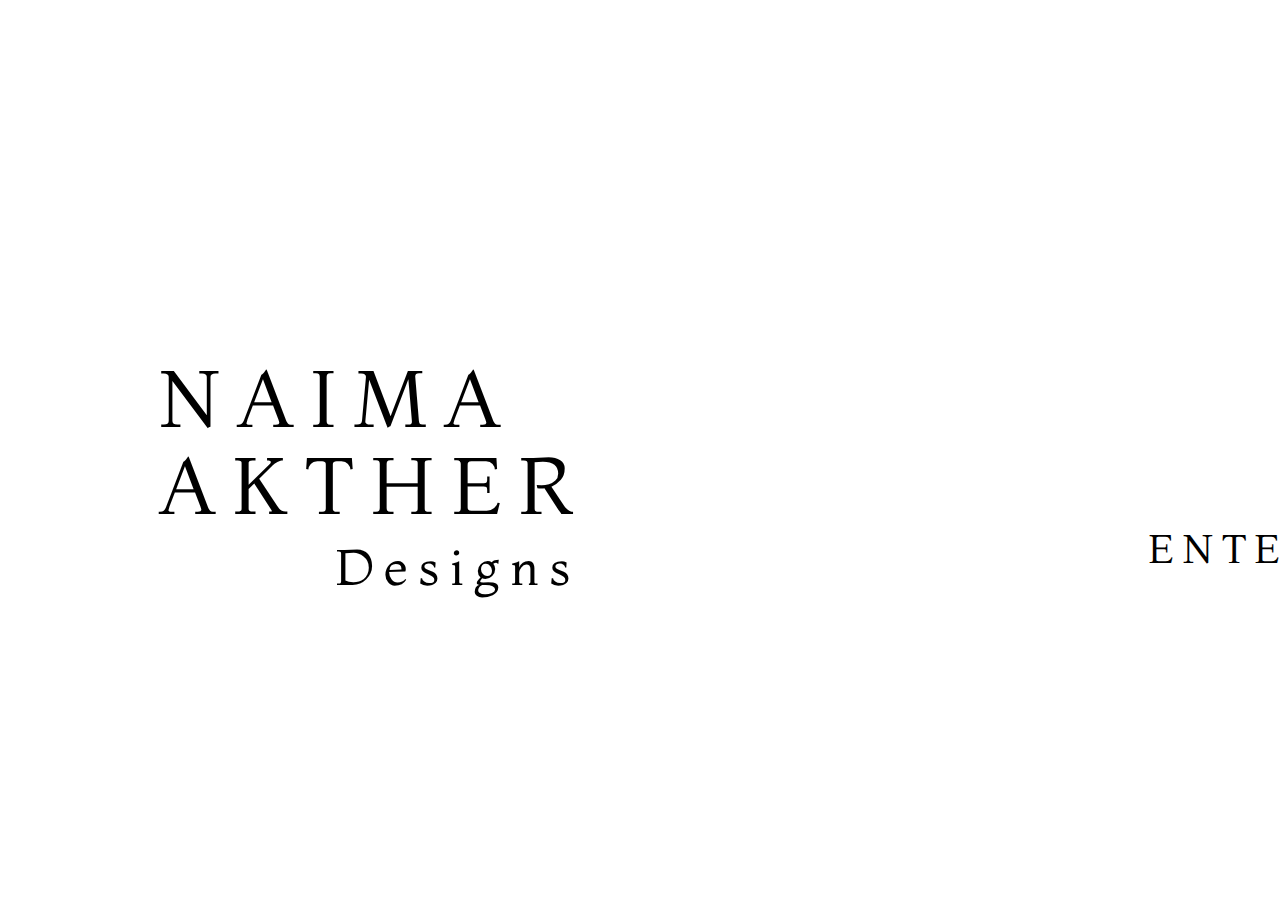
==== index.html @ 564a5c53 "Rename untitled1.html to index.html" ====
<!DOCTYPE html>
<html lang="en-GB">
  <head>
  <meta charset="utf-8">
  <title>NAIMA AKTHER</title>
  <link rel="stylesheet" type="text/css" href="styles.css">
  <link href="https://fonts.googleapis.com/css2?family=Montaga&display=swap" rel="stylesheet">
  </head>

  <body>
  	<header>
  		<h1>NAIMA AKTHER</h1>
  		<h2>Designs</h2>
  	</header>

<h3>
	<a href="designs.html">ENTER<span>&#9658;</span></a>
</h3>



  	
  </body>
  </html>
---- styles.css ----
body, header{
position: relative;
width: 1440px;
height: 700px;

background: #FFFFFF;
}

h1{
position: absolute;
width: 520px;
height: 219px;
left: 150px;
top: 293px;

font-family: Montaga;
font-style: normal;
font-weight: normal;
font-size: 80px;
line-height: 109.9%;
/* or 88px */

letter-spacing: 0.2em;

color: #000000;
}

h2{
position: absolute;
width: 486px;
height: 112px;
left: 327px;
top: 490px;

font-family: Montaga;
font-style: normal;
font-weight: normal;
font-size: 50px;
line-height: 109.9%;
/* or 55px */

letter-spacing: 0.2em;

color: #000000;
}

h3{
position: absolute;
width: 216px;
height: 64px;
left: 1140px;
top: 472px;

font-family: Montaga;
font-style: normal;
font-weight: normal;
font-size: 40px;
line-height: 109.9%;
/* or 44px */

letter-spacing: 0.2em;

}

h3 a{
text-decoration: none;
color: black;
}

span{
font-size: 60px;
margin-left: 20px;
}
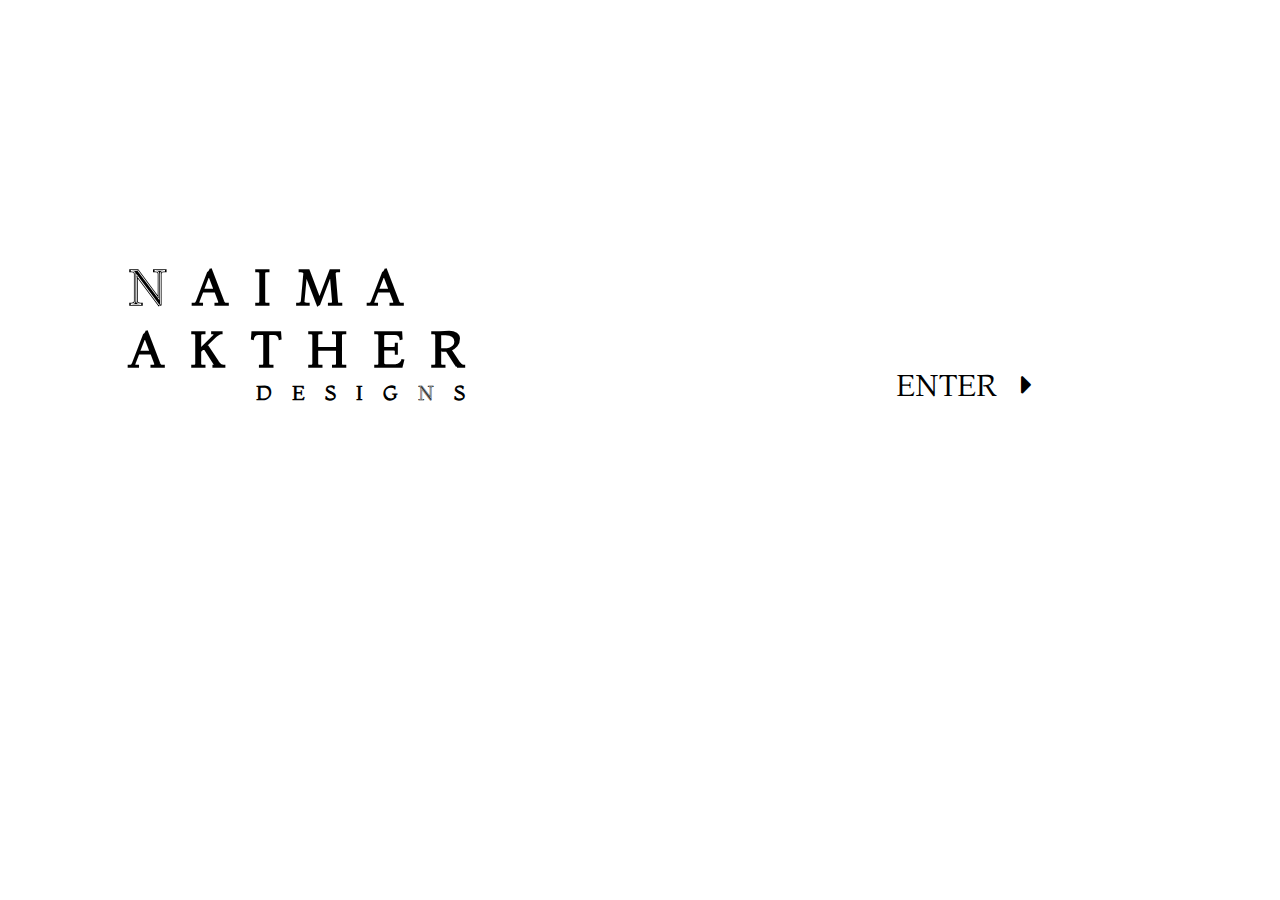
==== commit 2d66dc5c: "Rename naimaspage.html to index.html" ====
--- a/index.html
+++ b/index.html
@@ -1,24 +1,30 @@
 <!DOCTYPE html>
-<html lang="en-GB">
-  <head>
-  <meta charset="utf-8">
-  <title>NAIMA AKTHER</title>
-  <link rel="stylesheet" type="text/css" href="styles.css">
-  <link href="https://fonts.googleapis.com/css2?family=Montaga&display=swap" rel="stylesheet">
-  </head>
+<html lang="en">
+<head>
+    <meta charset="UTF-8">
+    <meta name="viewport" content="width=device-width, initial-scale=1.0">
+    <title>NAIMA AKTHER DESIGNS</title>
+   <link href="https://fonts.googleapis.com/css2?family=Montaga&display=swap" rel="stylesheet">
+  <link rel="stylesheet" href="https://cdnjs.cloudflare.com/ajax/libs/font-awesome/5.13.1/css/all.min.css">
+<link rel="stylesheet" href="naima.css">
+    
+</head>
+<body>
+    <!-- NAV SECTION -->
+    <section id="home">
+      
+        <h1 class="artist-title">NAIMA <br/>AKTHER</h1>
+        <h4 class="designs">DESIGNS</h4>
+        </section>
+    <!-- HERO SECTION -->
 
-  <body>
-  	<header>
-  		<h1>NAIMA AKTHER</h1>
-  		<h2>Designs</h2>
-  	</header>
+  <div id="hero">
+                  
+   <a class="back" href="shop.html">ENTER&nbsp;&nbsp;&nbsp;<i class="fas fa-caret-right"></i>
 
-<h3>
-	<a href="designs.html">ENTER<span>&#9658;</span></a>
-</h3>
+</a>
+ </div>
+    <!-- WORK SECTION -->
 
-
-
-  	
-  </body>
-  </html>
+</body>
+</html>
--- a/naima.css
+++ b/naima.css
@@ -0,0 +1,114 @@
+* {
+    padding: 0;
+    margin: 0;
+    box-sizing: border-box;
+}
+
+.artist-title{
+	font-family: 'Montaga',serif;
+	font-size: 50px;
+	letter-spacing: 0.5em;
+
+	margin-top: 20%;
+	
+	padding-left: 10%;
+	color: black;
+}
+
+.back i{
+	text-decoration: none;
+	color: black;
+}
+
+a{
+
+	text-decoration: none;
+	color: black;
+}
+
+.designs
+{
+font-family: 'Montaga';
+font-size: 20px;
+margin-left: 20%;
+
+letter-spacing: 1em;
+}
+
+#hero
+{
+	padding: 10%;
+	margin-left: 60%;
+	margin-top: -13%;
+
+	font-family: 'Montaga';
+	font-size: 30px;
+}
+
+
+
+
+
+
+
+@media screen and (max-width: 750px) {
+    .artist-title{
+ 	margin-left: -5%;
+ 	font-size: 29px;
+    width: 100%
+  }
+#hero{
+	margin-top: 40%;
+	font-size: 20px;
+}
+}
+
+@media screen and (max-width: 500px) {
+     .artist-title{
+ 	margin-left: -5%;
+ 	font-size: 29px;
+    width: 100%
+  }
+#hero{
+	margin-top: 40%;
+	font-size: 20px;
+}
+}
+@media screen and (max-width: 400px) {
+
+  .artist-title{
+ 	margin-left: -5%;
+ 	font-size: 29px;
+    width: 100%
+  }
+#hero{
+	margin-top: 40%;
+	font-size: 20px;
+}
+}
+
+@media screen and (max-width: 600px) {
+
+  .artist-title{
+ 	margin-left: -5%;
+ 	font-size: 29px;
+    width: 100%
+  }
+#hero{
+	margin-top: 40%;
+	font-size: 20px;
+}
+}
+
+
+@media screen and (max-width: 900px) {
+  .artist-title{
+ 	margin-left: -5%;
+ 	font-size: 29px;
+    width: 100%
+  }
+#hero{
+	margin-top: 40%;
+	font-size: 20px;
+}
+}
